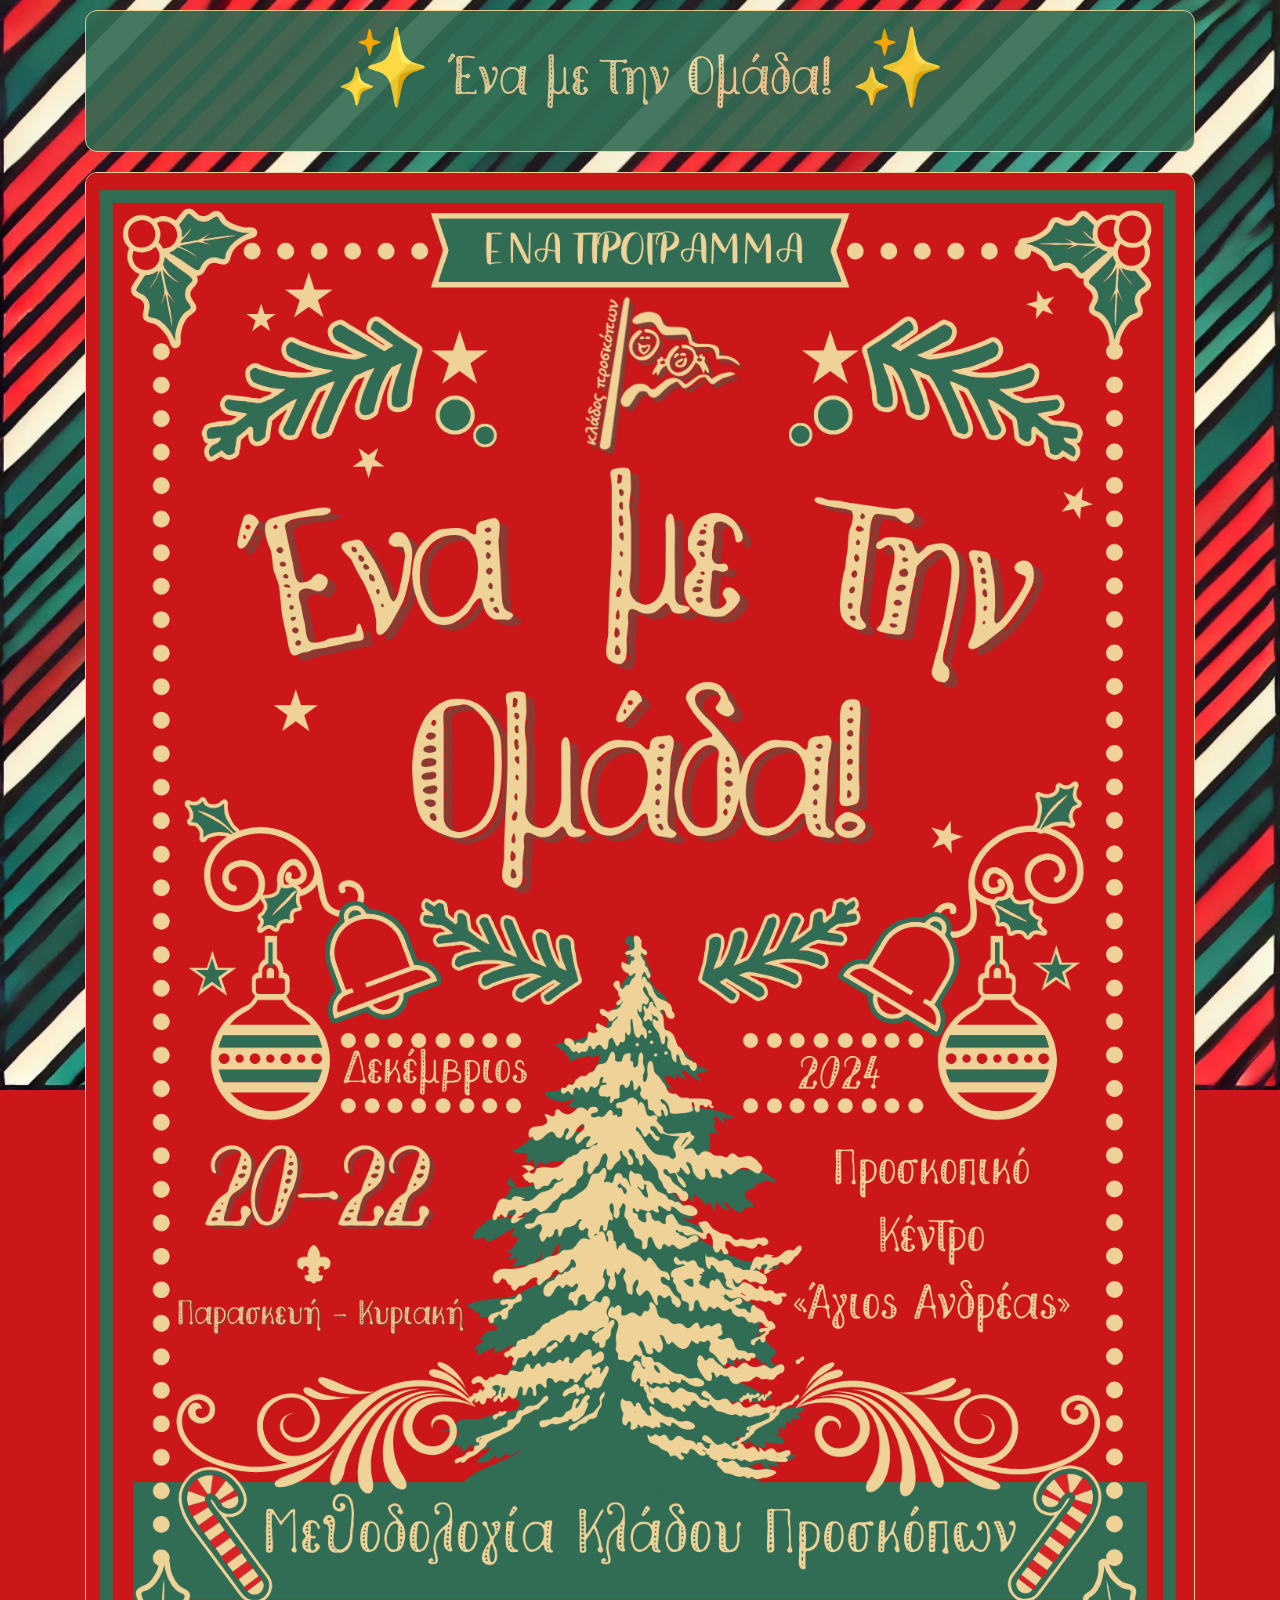
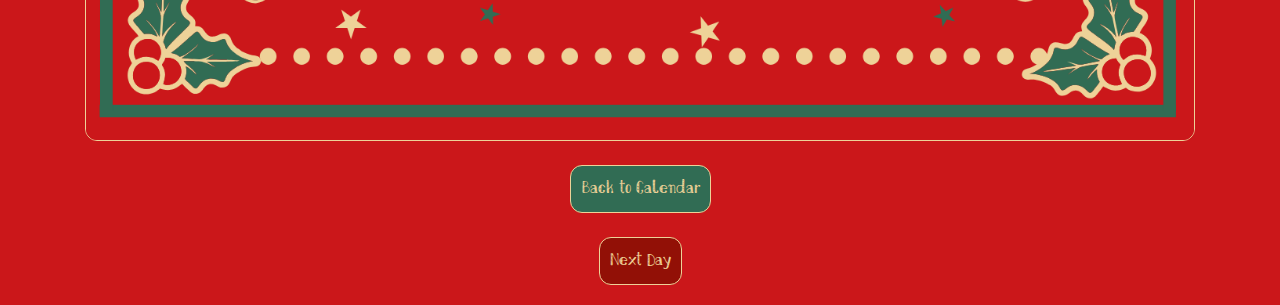
==== pages/day1.html @ 554b9c67 "Add files via upload" ====
<!DOCTYPE html>
<html lang="en">
<head>
    <meta charset="UTF-8">
    <meta name="viewport" content="width=device-width, initial-scale=1.0">
    <title>Day 1</title>
    <link href="https://stackpath.bootstrapcdn.com/bootstrap/4.5.2/css/bootstrap.min.css" rel="stylesheet">
    <link rel="icon" href="../images/favicon.png" type="image/x-icon">
    <link href="../style.css" rel="stylesheet">
</head>
<body class="page-body">
    <div class="container">
        <div class="container" id="head">
        <h1 class="text-center my-4">✨ Ένα με την Ομάδα! ✨</h1>
        </div>
        <div class="svg-container">
            <img src="../content/cover.png" alt="Decorative SVG">
        </div>
        </div>
        <div class="text-center" id="nav-buttons">
            <p><a href="../index.html" class="btn btn-primary">Back to Calendar</a></p>
            <p><a href="../pages/day2.html" class="btn btn-secondary">Next Day</a></p>
        </div>
    </div>
    <script src="https://code.jquery.com/jquery-3.5.1.slim.min.js"></script>
    <script src="https://cdn.jsdelivr.net/npm/@popperjs/core@2.5.4/dist/umd/popper.min.js"></script>
    <script src="https://stackpath.bootstrapcdn.com/bootstrap/4.5.2/js/bootstrap.min.js"></script>
</body>
</html>
---- style.css ----
@font-face {
    font-family: 'NikolaidisHand';
    src: url('fonts/NikolaidisHand.otf') format('opentype');
    font-weight: normal;
    font-style: normal;
}

.page-body {
    background-image: url('images/dall-e-1.png'); /* Replace with the path to your image */
    background-size: cover; /* Ensure the image covers the entire background */
    background-position: center; /* Center the background image */
    background-repeat: no-repeat; /* Prevent the background image from repeating */
    background-attachment: fixed; /* Make the background image fixed */
    background-color: #cb171a; /* Replace with your desired color */
    color: #eed298; /* Replace with your desired text color */
    font-family: 'NikolaidisHand', Arial, sans-serif; /* Replace with your desired font */
}

.index-body {
    background-color: #cb171a; /* Replace with your desired color */
    color: #eed298; /* Replace with your desired text color */
    font-family: 'NikolaidisHand', Arial, sans-serif; /* Replace with your desired font */
}

.hidden-content {
    display: none;
}

h1 {
    font-size: 6vw; /* Scale font size based on viewport width */
    margin: 0.5em 0; /* Adjust margin as needed */
}

#head {
    margin-top: 10px;
    margin-bottom: 10px;
    padding: auto;
    background-color: #316c54; /* Replace with your desired background color */
    opacity: 0.9; /* Adjust opacity as needed */
    border-radius: 12px; /* Add rounded corners */
    border: 1px solid #eed298; /* Add border */
    /*padding: 0; /* Add padding */
    text-align: center; /* Center-align text */
}

h3 {
    background-color: #921006; /* Replace with your desired background color */
    opacity: 0.9; /* Adjust opacity as needed */
    border-radius: 12px; /* Add rounded corners */
    border: 1px solid #eed298; /* Add border */
    padding: 5px; /* Add padding */
    text-align: center; /* Center-align text */
}

@media (max-width: 800px) {
    h1 {
        font-size: 8vw; /* Scale font size based on viewport width for smaller screens */
    }
    
    h3 {
        font-size: 4.8vw; /* Scale font size based on viewport width for smaller screens */
    }
}

@media (min-width: 2000px) {
    h1 {
        font-size: 4vw; /* Scale font size based on viewport width for smaller screens */
    }
    
    h3 {
        font-size: 3vw; /* Scale font size based on viewport width for smaller screens */
    }
}
.advent-calendar-table {
    margin: 0 auto !important; /* Center-align the table */
    width: 100%; /* Ensure the table takes up the full width of its container */
    table-layout: fixed; /* Ensure the table scales based on the container width */
}

.table th, .table td {
    padding: 5px;
    text-align: center; /* Center-align the content */
    vertical-align: middle; /* Vertically center the content */
    border: none; /* Remove borders */
    /* word-wrap: break-word; Ensure content wraps within the cell */
}

.advent-calendar-table thead th {
    background-color: #eed298 !important; /* Replace with your desired background color */
    color: #316c54 !important; /* Replace with your desired text color */
    border-color: #316c54 !important; /* Replace with your desired border color */
    font-size: 1.9vw;
    padding: auto;
    width: 14.2857%; /* 100% divided by 7 columns */
    white-space: normal; /* Allow text to wrap */
}

.table-responsive {
    overflow-x: auto; /* Allow horizontal scrolling if needed */
    display: block;
    width: 100%;
    -webkit-overflow-scrolling: touch;
}

.advent-calendar-table td img {
    display: block;
    width: 100%;
    height: auto;
    margin: 0; /* Remove margin from images */
}

.day-text {
    margin-bottom: 8px; /* Reduce margin */
    padding: 0; /* Reduce padding */
    font-size: 3vw; /* Increase font size */
    color: #eed298; /* Change text color */
    background-color: #316c54; /* Change background color */
    border-radius: 12px; /* Add rounded corners */
    border: 1px solid #eed298; /* Add border */
}

/* Fine-tune font size for larger screens */
@media (max-width: 800px) {
    .day-text {
        font-size: 6vw; /* Adjust font size for tablets and larger screens */
    }
}

/* Styling for buttons with the class day-button */
.day-button {
    display: inline-flex;
    align-items: center;
    justify-content: center;
    padding: 0px !important;
    margin: 0px !important;
    border: 1px solid transparent;
    background-color: #eed298;
    border-radius: 12px; /* Rounded corners */
    box-shadow: 0 4px 6px #316c54; /* Subtle shadow */
    transition: all 0.3s ease; /* Smooth transition for hover/click effects */
    cursor: pointer;
    flex-direction: column; /* Stack text and image vertically */
}

/* Styling for images inside buttons with class day-button */
.day-button img {
    width: 100%; /* Set image size */
    height: auto;
    margin-right: 5px; /* Add spacing if there's text */
    border-radius: 12px;
}

/* Hover effects */
.day-button:hover {
    box-shadow: 0 6px 10px #eed298; /* Enhanced shadow */
    border-color: #eed298; /* Change border color */
}

/* Active (clicked) state */
.day-button:active {
    box-shadow: 0 2px 4px #eed298; /* Pressed shadow */
    transform: scale(0.98); /* Slightly reduce size */
}

/* Focus state (when clicked) */
.day-button:focus {
    border-color: #316c54; /* Change this to your desired color */
    outline: none; /* Remove default outline */
}

.btn {
    font-size: 1.5rem; /* Increase font size */
    padding: 15px 30px; /* Increase padding */
    border-radius: 10px; /* Optional: rounded corners */
}

.btn-primary {
    background-color: #316c54; /* Change background color */
    border: none; /* Remove border */
    color: #eed298; /* Change text color */
    padding: 5px 10px; /* Add padding */
    text-align: center; /* Center-align text */
    text-decoration: none; /* Remove underline */
    display: inline-block; /* Display as inline-block */
    font-size: 1.5rem; /* Change font size */
    margin: 4px 2px; /* Add margin */
    cursor: pointer; /* Change cursor to pointer */
    border-radius: 12px; /* Add rounded corners */
    transition: background-color 0.3s ease; /* Add transition for hover effect */
    border: 1px solid #eed298;
}

.btn-primary:hover {
    box-shadow: 0 6px 10px #eed298; /* Enhanced shadow */
    border-color: #eed298; /* Change border color */
    background-color: #316c54;
}

.btn-secondary {
    background-color: #921006; /* Change background color */
    border: none; /* Remove border */
    color: #eed298; /* Change text color */
    padding: 5px 10px; /* Add padding */
    text-align: center; /* Center-align text */
    text-decoration: none; /* Remove underline */
    display: inline-block; /* Display as inline-block */
    font-size: 1.5rem; /* Change font size */
    margin: 4px 2px; /* Add margin */
    cursor: pointer; /* Change cursor to pointer */
    border-radius: 12px; /* Add rounded corners */
    transition: background-color 0.3s ease; /* Add transition for hover effect */
    border: 1px solid #eed298;
}

.btn-secondary:hover {
    box-shadow: 0 6px 10px #eed298; /* Enhanced shadow */
    border-color: #eed298; /* Change border color */
    background-color: #921006;
}

.btn-primary:active,
.btn-primary:active {
    background-color: #921006; /* Maintain original background color when clicked */
}

.btn-secondary:active,
.btn-secondary:active {
    background-color: #316c54; /* Maintain original background color when clicked */
}

#nav-buttons {
    justify-content: center;
    margin-top: 20px;
}

.svg-container {
    text-align: center; /* Center-align the SVG */
    margin-top: 20px; /* Add some space above the SVG */
    margin-bottom: 10px; /* Add some space below the SVG */ 
}

.svg-container img {
    max-width: 100%; /* Ensure the SVG scales responsively */
    height: auto;
    border-radius: 12px; /* Add rounded corners */
    border: 1px solid #eed298;
}

/* Change the color of the indicators */
.custom-indicators li {
    background-color: #ffffff; /* Change to your desired color */
}

.custom-indicators .active {
    background-color: #eed298; /* Change to your desired color */
}
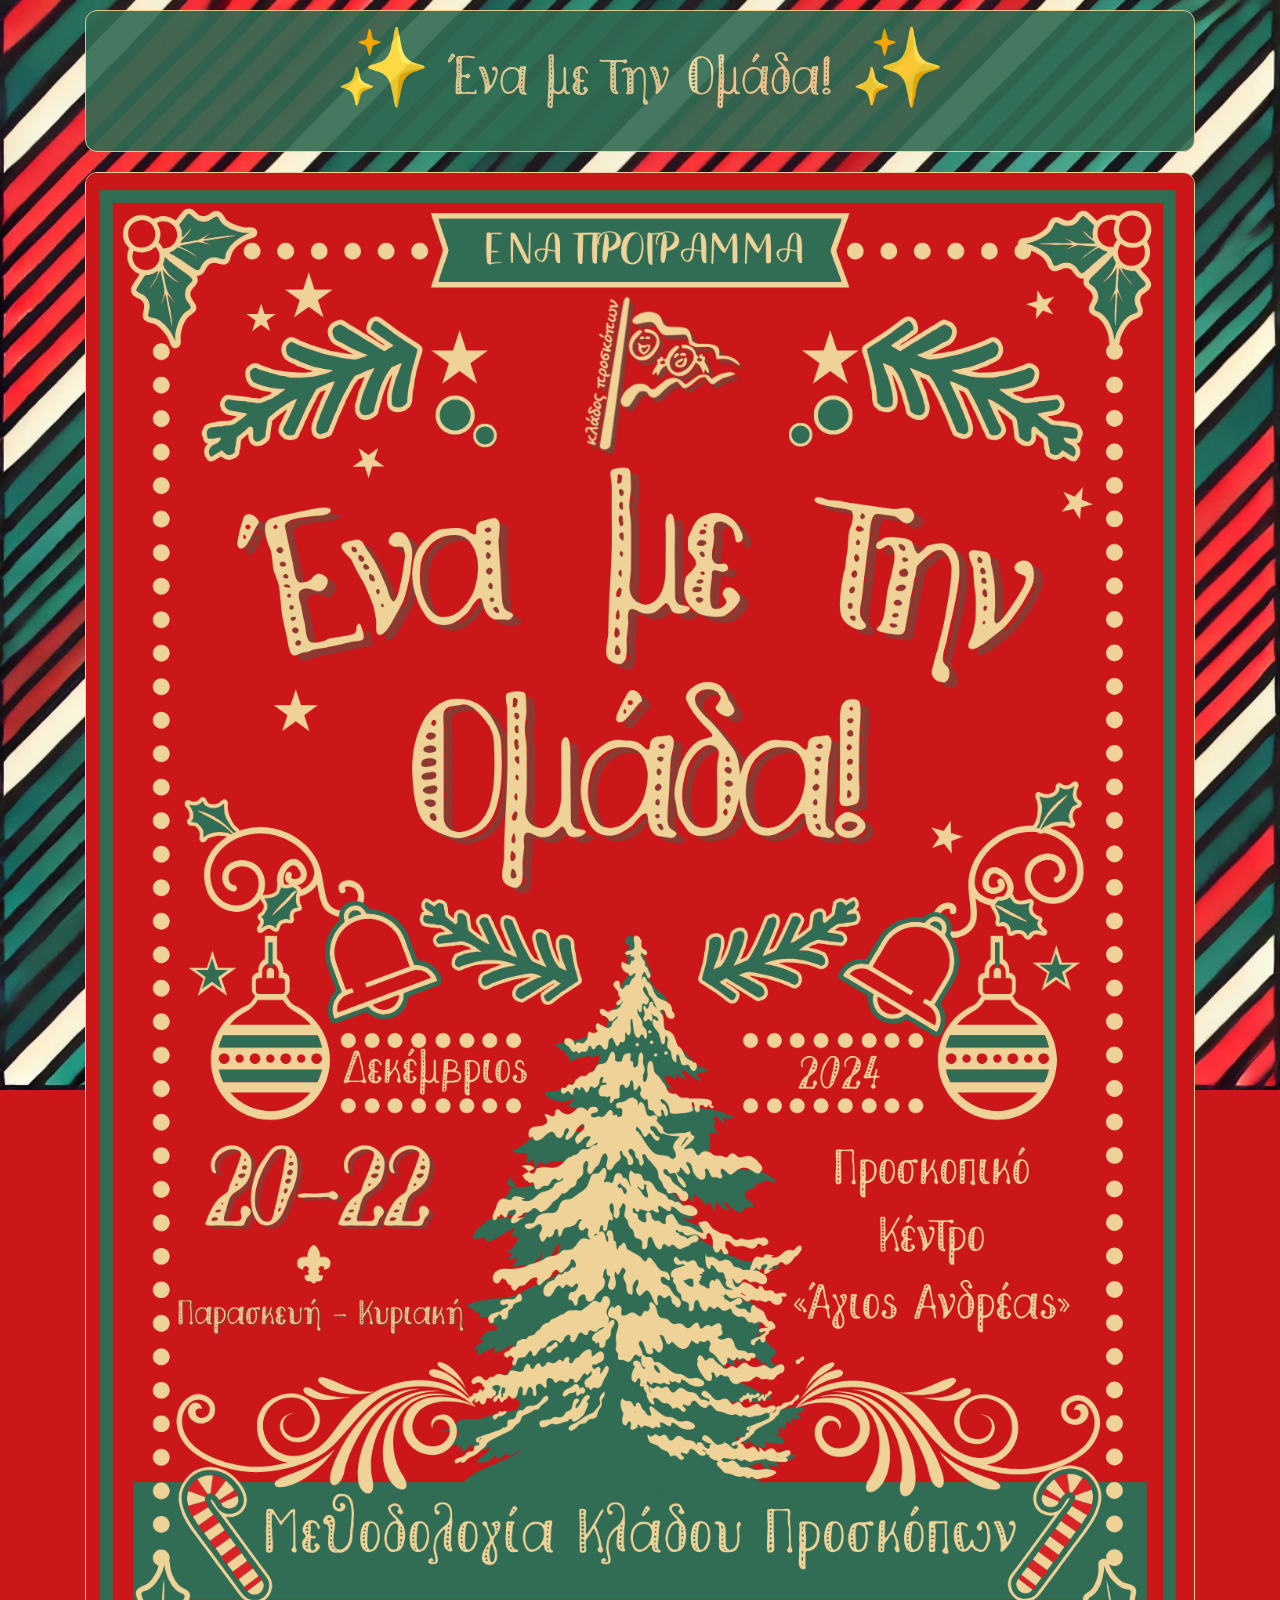
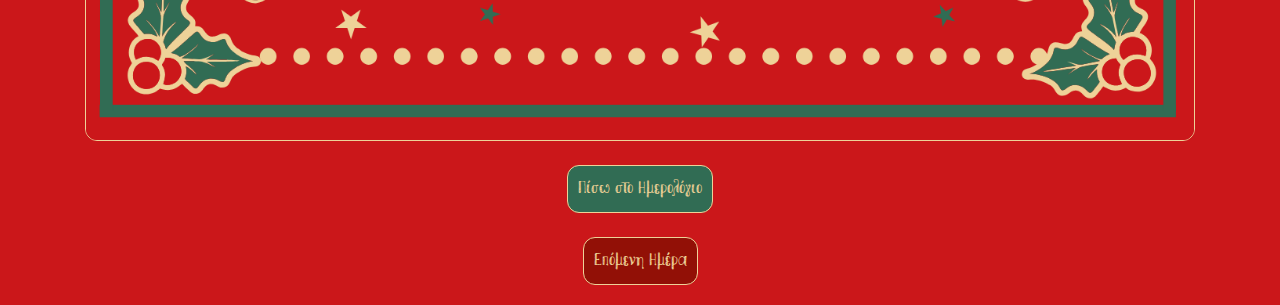
==== commit 88b10473: "Update day1.html" ====
--- a/pages/day1.html
+++ b/pages/day1.html
@@ -18,12 +18,12 @@
         </div>
         </div>
         <div class="text-center" id="nav-buttons">
-            <p><a href="../index.html" class="btn btn-primary">Back to Calendar</a></p>
-            <p><a href="../pages/day2.html" class="btn btn-secondary">Next Day</a></p>
+            <p><a href="../index.html" class="btn btn-primary">Πίσω στο Ημερολόγιο</a></p>
+            <p><a href="../pages/day2.html" class="btn btn-secondary">Επόμενη Ημέρα</a></p>
         </div>
     </div>
     <script src="https://code.jquery.com/jquery-3.5.1.slim.min.js"></script>
     <script src="https://cdn.jsdelivr.net/npm/@popperjs/core@2.5.4/dist/umd/popper.min.js"></script>
     <script src="https://stackpath.bootstrapcdn.com/bootstrap/4.5.2/js/bootstrap.min.js"></script>
 </body>
-</html>+</html>
